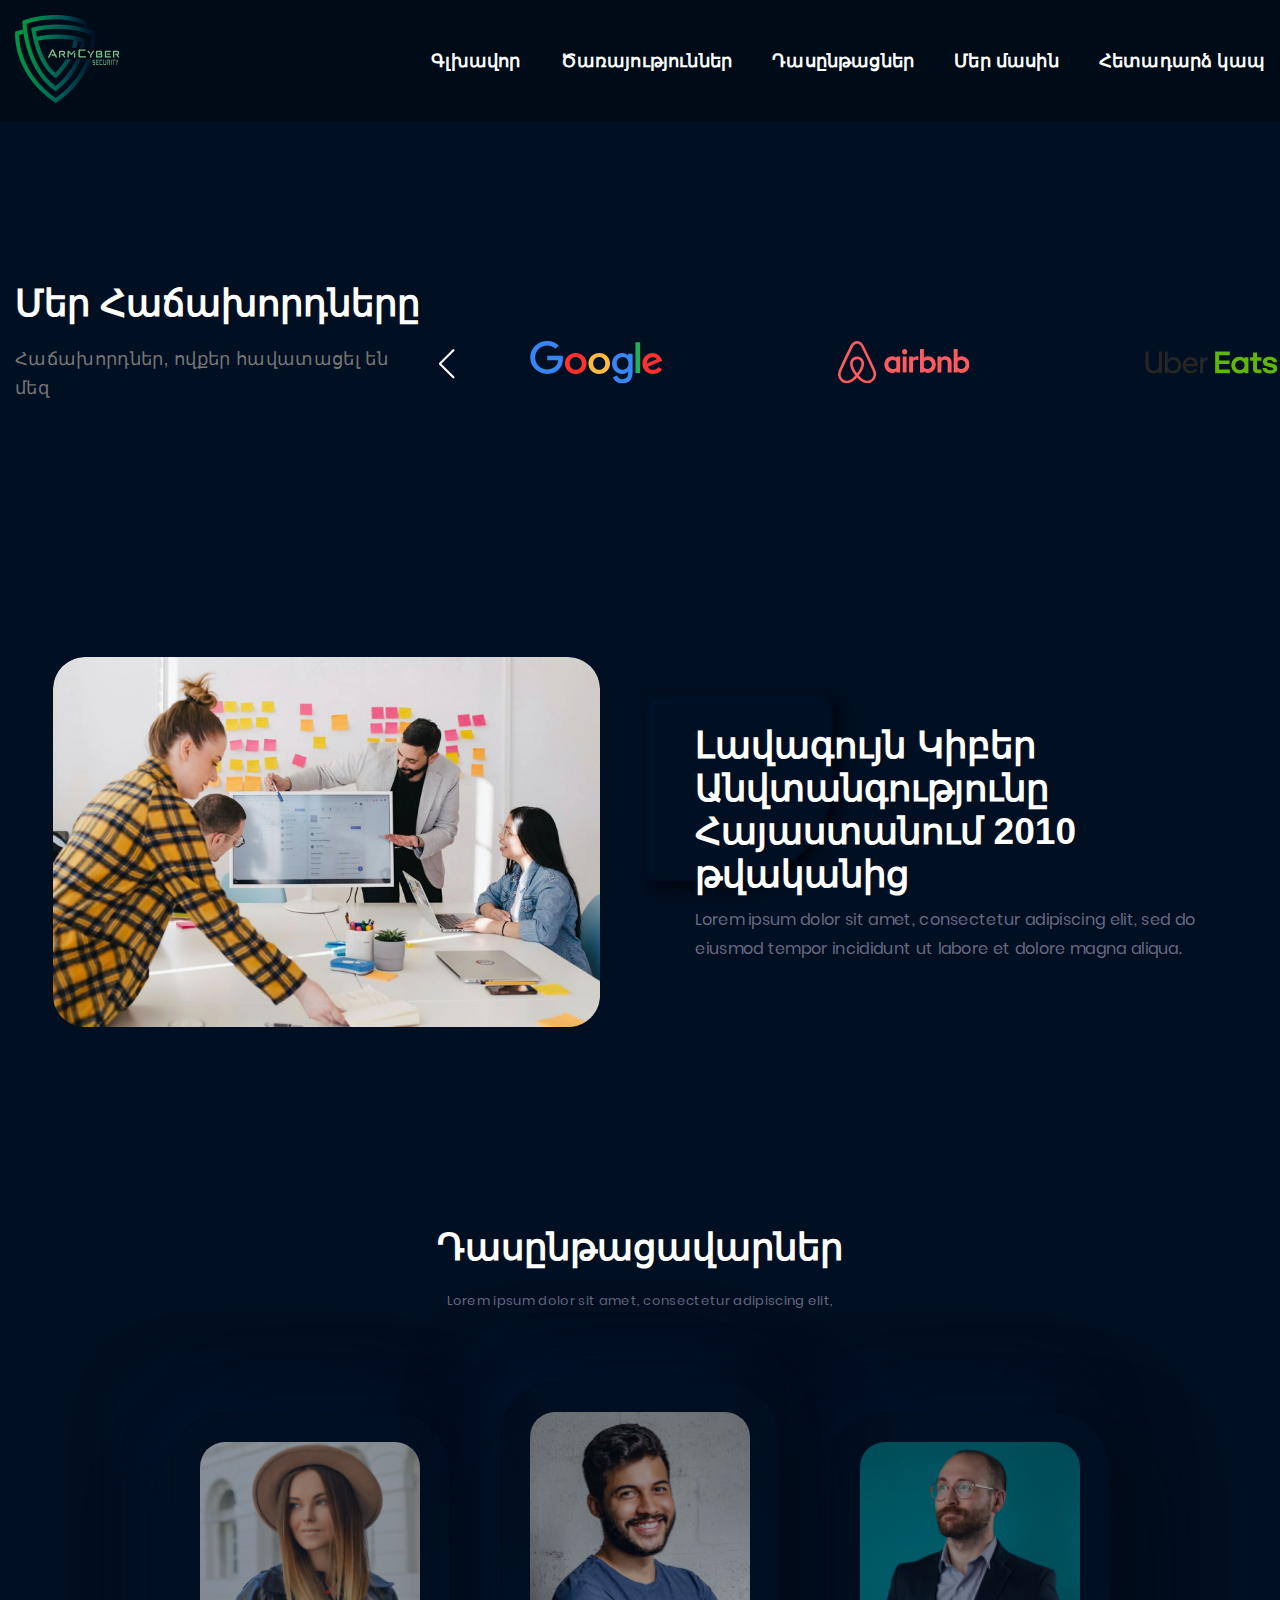
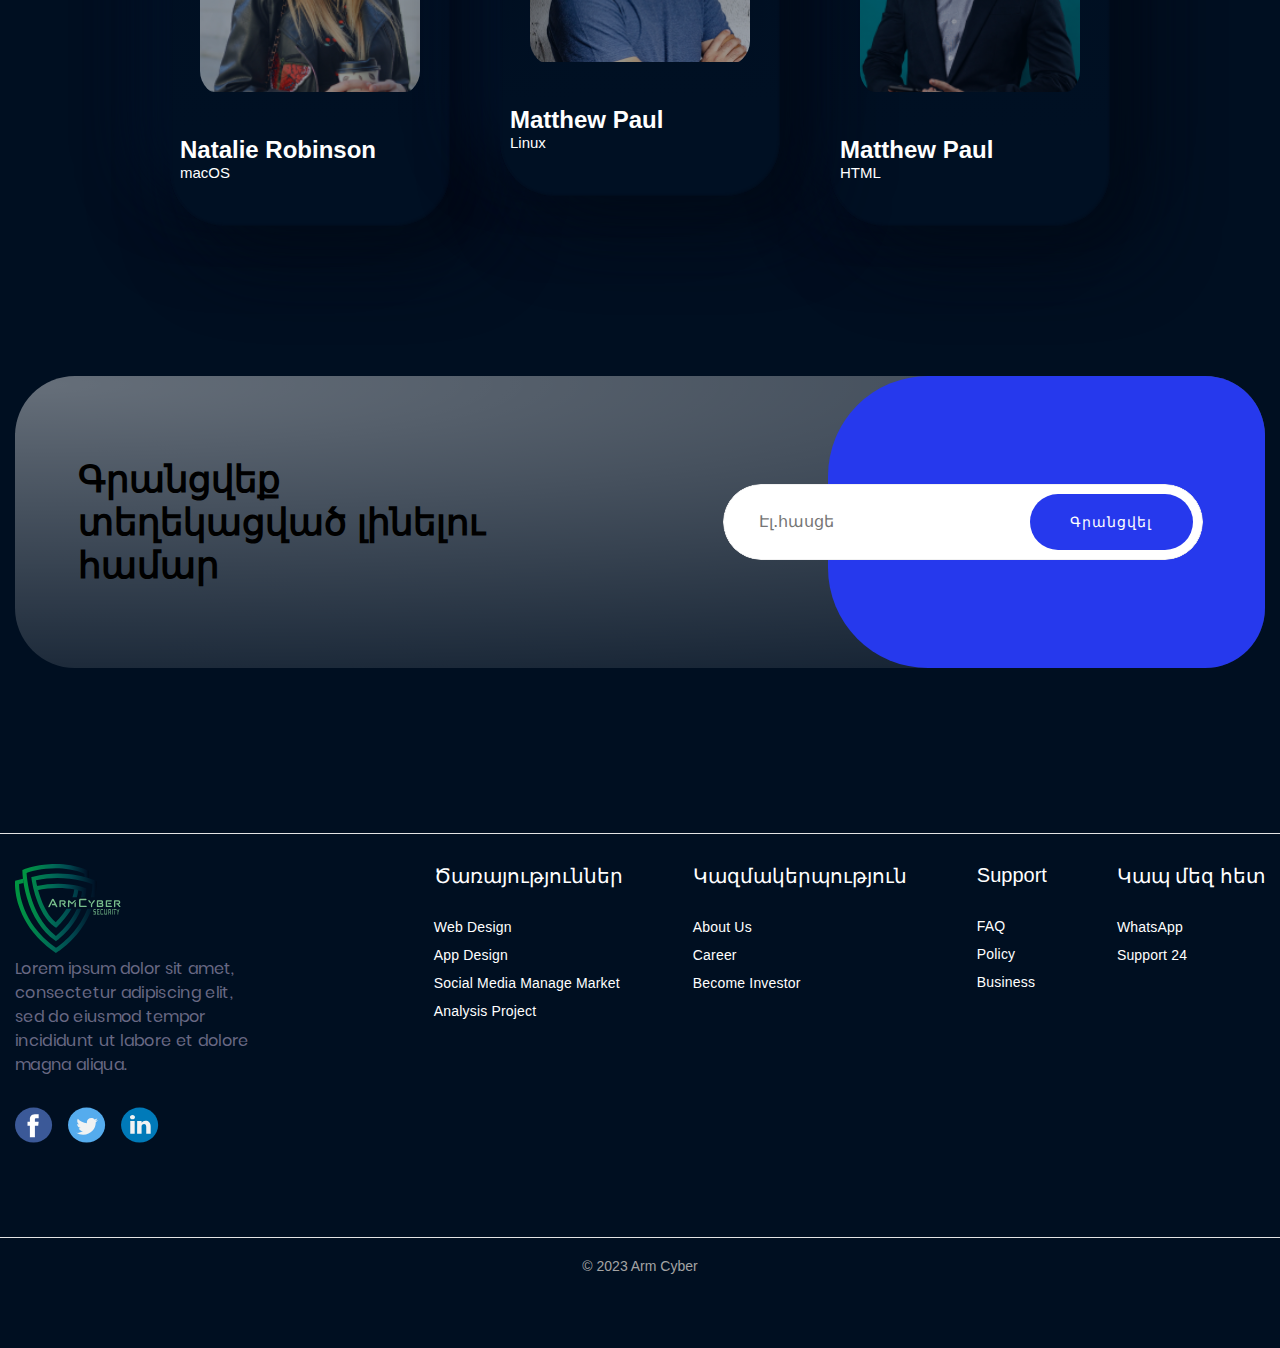
==== index.html @ 7b2e143b "init commit" ====
<!DOCTYPE html>
<html class="page" lang="hy">

<head>
   <meta charset="UTF-8">
   <meta name="viewport" content="width=device-width, initial-scale=1.0">
   <link rel="shortcut icon" href="favicon.ico" type="image/x-icon">
   <link rel="stylesheet" href="./css/libery/slider-swiper.css">
   <link rel="stylesheet" href="css/repeat-style.css">
   <link rel="stylesheet" href="css/main-page-style.css">
   <title>ArmCyber final</title>
</head>

<body class="page__body">
   <header class="header">
      <div class="header__container container">
         <a class="header__logo logo" href="/">
            <img class="logo__icon" src="img/svg/logo.svg" alt="logo" width="105" height="88">
         </a>
         <nav class="header__nav nav">
            <ul class="nav__list">
               <li class="nav__item">
                  <a class="nav__link link" href="/">
                     Գլխավոր
                  </a>
               </li>
               <li class="nav__item">
                  <a class="nav__link link" href="services.html">
                     Ծառայություններ
                  </a>
               </li>
               <li class="nav__item">
                  <a class="nav__link link" href="courses.html">
                     Դասընթացներ
                  </a>
               </li>
               <li class="nav__item">
                  <a class="nav__link link" href="#">
                     Մեր մասին
                  </a>
               </li>
               <li class="nav__item">
                  <a class="nav__link link" href="#call-back">
                     Հետադարձ կապ
                  </a>
               </li>
            </ul>
         </nav>
         <button class="header__burger burger">
            <span class="burger__line"></span>
            <span class="burger__line"></span>
            <span class="burger__line"></span>
         </button>
      </div>
   </header>

   <main class="main">
      <section class="hero">
         <div class="hero__container">

         </div>
      </section>

      <section class="clients">
         <div class="clients__container container">
            <div class="clients__content">
               <h2 class="clients__title title">
                  Մեր Հաճախորդները
               </h2>
               <p class="clients__text text">
                  Հաճախորդներ, ովքեր հավատացել են մեզ
               </p>
            </div>
            <div class="swiper clients__slider">
               <div class="swiper-wrapper">
                  <div class="swiper-slide">
                     <div class="clients__img-box">
                        <a class="clients__link" href="#">
                           <img class="clients__img" src="img/svg/google.svg" alt="logo google">
                        </a>
                     </div>
                  </div>
                  <div class="swiper-slide">
                     <div class="clients__img-box">
                        <a class="clients__link" href="#">
                           <img class="clients__img" src="img/svg/airbnb.svg" alt="logo airbnb">
                        </a>
                     </div>
                  </div>
                  <div class="swiper-slide">
                     <div class="clients__img-box">
                        <a class="clients__link" href="#">
                           <img class="clients__img" src="img/svg/uber-eats.svg" alt="logo uber eats">
                        </a>
                     </div>
                  </div>
                  <div class="swiper-slide">
                     <div class="clients__img-box">
                        <a class="clients__link" href="#">
                           <img class="clients__img" src="img/svg/amazon.svg" alt="logo amazon">
                        </a>
                     </div>
                  </div>
                  <div class="swiper-slide">
                     <div class="clients__img-box">
                        <a class="clients__link" href="#">
                           <img class="clients__img" src="img/svg/google.svg" alt="logo google">
                        </a>
                     </div>
                  </div>
                  <div class="swiper-slide">
                     <div class="clients__img-box">
                        <a class="clients__link" href="#">
                           <img class="clients__img" src="img/svg/airbnb.svg" alt="logo airbnb">
                        </a>
                     </div>
                  </div>
                  <div class="swiper-slide">
                     <div class="clients__img-box">
                        <a class="clients__link" href="#">
                           <img class="clients__img" src="img/svg/uber-eats.svg" alt="logo uber eats">
                        </a>
                     </div>
                  </div>
                  <div class="swiper-slide">
                     <div class="clients__img-box">
                        <a class="clients__link" href="#">
                           <img class="clients__img" src="img/svg/amazon.svg" alt="logo amazon">
                        </a>
                     </div>
                  </div>
               </div>
               <div class="swiper-button-next"></div>
               <div class="swiper-button-prev"></div>
            </div>
         </div>
      </section>

      <section class="about">
         <div class="about__container container">
            <div class="about__img-box">
               <picture class="about__picture">
                  <source srcset="img/about-img.webp" type="image/webp">
                  <img class="about__img img" src="img/about-img.jpg" alt="studins">
               </picture>
            </div>
            <div class="about__content">
               <h2 class="about__title title">
                  Լավագույն Կիբեր Անվտանգությունը Հայաստանում 2010 թվականից
               </h2>
               <p class="about__text text">
                  Lorem ipsum dolor sit amet, consectetur adipiscing elit, sed do eiusmod tempor incididunt ut labore et
                  dolore magna aliqua.
               </p>
            </div>
         </div>
      </section>

      <section class="trainers">
         <div class="trainers__container container">
            <div class="trainers__content">
               <h2 class="trainers__title title">
                  Դասընթացավարներ
               </h2>
               <p class="trainers__text text">
                  Lorem ipsum dolor sit amet, consectetur adipiscing elit,
               </p>
            </div>
            <ul class="trainers__list list-reset">
               <li class="trainers__item">
                  <figure class="trainers__item-container">
                     <div class="trainers__img-box"><img class="trainers__img img" src="img/wman.png" alt=""></div>
                     <figcaption class="trainers__item-content">
                        <span class="trainers__name">Natalie Robinson</span>
                        <span class="trainers__skill">macOS</span>
                        <p class="trainers__descr">Lorem ipsum dolor sit amet consectetur adipisicing elit. Reprehenderit Lorem ipsum dolor sit amet.</p>
                     </figcaption>
                  </figure>
               </li>
               <li class="trainers__item trainers__item_transform">
                  <figure class="trainers__item-container">
                     <div class="trainers__img-box"><img class="trainers__img img" src="img/smail-man.png" alt=""></div>
                     <figcaption class="trainers__item-content">
                        <span class="trainers__name">Matthew Paul</span>
                        <span class="trainers__skill">Linux</span>
                        <p class="trainers__descr">Lorem Ipsum is simply dummy text of the printing and typesetting industry. </p>
                     </figcaption>
                  </figure>
               </li>
               <li class="trainers__item">
                  <figure class="trainers__item-container">
                     <div class="trainers__img-box"><img class="trainers__img img" src="img/man.png" alt=""></div>
                     <figcaption class="trainers__item-content">
                        <span class="trainers__name">Matthew Paul</span>
                        <span class="trainers__skill">HTML</span>
                        <p class="trainers__descr">Lorem Ipsum is simply dummy text of the printing and typesetting industry. </p>
                     </figcaption>
                  </figure>
               </li>
            </ul>
         </div>
      </section>

      <section class="sign-up" id="sign-up">
         <div class="sign-up__container container">
            <div class="sign-up__body">
               <h2 class="sign-up__title title">
                  Գրանցվեք տեղեկացված
                  լինելու համար
               </h2>
               <form class="sign-up__input-box"  name="form-sign-up" method="post" enctype="multipart/form-data">
                  <input class="sign-up__input" type="email" placeholder="Էլ․հասցե">
                  <button class="sign-up__btn btn">
                     Գրանցվել
                  </button>
               </form>
            </div>
         </div>
      </section>
   </main>

   <footer class="footer footer_position">
      <div class="footer__container container">
         <div class="footer__content">
            <a class="footer__logo logo" href="/">
               <img class="logo__icon" src="img/svg/logo.svg" alt="logo">
            </a>
            <p class="footer__text text">
               Lorem ipsum dolor sit amet, consectetur adipiscing elit, sed do eiusmod tempor incididunt ut labore et
               dolore magna aliqua.
            </p>
            <div class="footer__socials socials">
               <a class="socials__link" href="https://www.facebook.com/ArmCyberSec">
                  <svg class="socials__icon">
                     <use xlink:href="img/svg/sprite.svg#facebook" />
                  </svg>
               </a>
               <a class="socials__link" href="#">
                  <svg class="socials__icon">
                     <use xlink:href="img/svg/sprite.svg#twitter" />
                  </svg>
               </a>
               <a class="socials__link" href="#">
                  <svg class="socials__icon">
                     <use xlink:href="img/svg/sprite.svg#linkedin" />
                  </svg>
               </a>
            </div>
         </div>
         <div class="footer__column-list">
            <div class="footer__column">
               <h2 class="footer__title title">
                  Ծառայություններ
               </h2>
               <ul class="footer__list list-reset">
                  <li class="footer__item">
                     <a class="footer__link link" href="#">
                        Web Design
                     </a>
                  </li>
                  <li class="footer__item">
                     <a class="footer__link link" href="#">
                        App Design
                     </a>
                  </li>
                  <li class="footer__item">
                     <a class="footer__link link" href="#">
                        Social Media Manage Market
                     </a>
                  </li>
                  <li class="footer__item">
                     <a class="footer__link link" href="#">
                        Analysis Project
                     </a>
                  </li>
               </ul>
            </div>
            <div class="footer__column">
               <h2 class="footer__title title">
                  Կազմակերպություն
               </h2>
               <ul class="footer__list list-reset">
                  <li class="footer__item">
                     <a class="footer__link link" href="#">
                        About Us
                     </a>
                  </li>
                  <li class="footer__item">
                     <a class="footer__link link" href="#">
                        Career
                     </a>
                  </li>
                  <li class="footer__item">
                     <a class="footer__link link" href="#">
                        Become Investor
                     </a>
                  </li>
               </ul>
            </div>
            <div class="footer__column">
               <h2 class="footer__title title">
                  Support
               </h2>
               <ul class="footer__list list-reset">
                  <li class="footer__item">
                     <a class="footer__link link" href="#">
                        FAQ
                     </a>
                  </li>
                  <li class="footer__item">
                     <a class="footer__link link" href="#">
                        Policy
                     </a>
                  </li>
                  <li class="footer__item">
                     <a class="footer__link link" href="#">
                        Business
                     </a>
                  </li>
               </ul>
            </div>
            <div class="footer__column" id="call-back">
               <h2 class="footer__title title">
                  Կապ մեզ հետ
               </h2>
               <ul class="footer__list list-reset">
                  <li class="footer__item">
                     <a class="footer__link link" href="#">
                        WhatsApp
                     </a>
                  </li>
                  <li class="footer__item">
                     <a class="footer__link link" href="#">
                        Support 24
                     </a>
                  </li>
               </ul>
            </div>
         </div>
      </div>
      <div class="footer__bottom-box">
         <span class="footer__subtitle">
            © 2023 Arm Cyber
         </span>
      </div>
   </footer>

   <script src="js/inert.js"></script>
   <script src="js/slider.js"></script>
   <script src="js/main.js">
   </script>
</body>

</html>
---- css/repeat-style.css ----
:root {
  --link-color: #fff;
  --title-color: #fff;
  --text-color: #fff;
}

@font-face {
  font-family: Poppins;
  src: url(../fonts/Poppins-Regular.woff),
    url(../fonts/Poppins-Regular.woff2);
  font-display: swap;
  font-weight: 400;
  font-style: normal;
}

@font-face {
  font-family: Poppins;
  src: url(../fonts/Poppins-Bold.woff),
    url(../fonts/Poppins-Bold.woff2);
  font-display: swap;
  font-weight: 700;
  font-style: normal;
}

*,
*:before,
*:after {
  box-sizing: inherit
}

html {
  box-sizing: border-box;
  scroll-behavior: smooth;
}

.page,
.page__body {
  width: 100%;
  height: 100%;
}

.page__body {
  margin: 0;
  font-family: Arial, Helvetica, sans-serif;
  background-color: #000F21;
}

.list-reset {
  padding: 0;
  margin: 0;
  list-style: none;
}


.container {
  max-width: 1342px;
  padding: 0 15px;
  margin: 0 auto;
}

.visually-hidden {
  clip: rect(0 0 0 0);
  clip-path: inset(50%);
  height: 1px;
  overflow: hidden;
  position: absolute;
  white-space: nowrap;
  width: 1px;
}

.link {
  color: var(--link-color);
  font-size: 18px;
  font-weight: 700;
  letter-spacing: 0.18px;
  text-decoration: none;
}

.title {
  margin: 0;
  color: var(--title-color);
  font-size: calc(25px + (40 - 25) * ((100vw - 320px) / (1512 - 320)));
  ;
  font-weight: 700;
}

@media(min-width:1512px) {
  .title {
    font-size: 40px;
  }
}

.text {
  margin: 0;
  color: var(--text-color);
  font-size: 32px;
  font-weight: 700;
  letter-spacing: 0.32px;
}

.socials {
  margin-bottom: 30px;
  display: flex;
  gap: 15px;
}

.socials__icon {
  width: 38px;
  height: 36px;
}

.img {
  width: 100%;
  height: auto;
  object-fit: cover;
}

.btn {
  border: none;
  background: transparent;
  cursor: pointer;
  transition: transform 0.4s ease-in 0s;
}

.btn:active {
  transform: scale(0.8);
}


.dis-scroll {
  position: fixed;
  left: 0;
  top: 0;
  overflow: hidden;
  width: 100%;
  height: 100vh;
  overscroll-behavior: none;
}

.burger {
  --width: 30px;
  --height: 30px;
  --height-line: 4px;
  --center: calc((var(--height) / 2) - (var(--height-line) / 2));
  --center-: calc((var(--height) / -2) - (var(--height-line) / -2));
  position: relative;
  z-index: 11;
  display: inline-flex;
  flex-direction: column;
  justify-content: space-between;
  border: none;
  background: transparent;
  width: var(--width);
  height: var(--height);
  padding: 0;
  cursor: pointer;
}

.burger__line {
  height: var(--height-line);
  width: 100%;
  background-color: #e9eaed;
  transition: transform 0.3s ease 0s;
}

.burger_active .burger__line:nth-child(1) {
  transform: translateY(var(--center)) rotate(45deg);
}

.burger_active .burger__line:nth-child(2) {
  transform: scaleX(0);
}

.burger_active .burger__line:nth-child(3) {
  transform: translateY(var(--center-)) rotate(-45deg);
}

@media(min-width:1200px) {
  .burger {
    display: none;
  }
}

.header {
  min-height: 50px;
  padding: 15px 0;
  background-color: #000B18;
  position: relative;
}

.header.header_active::before {
  content: "";
  position: absolute;
  left: 0;
  top: 0;
  bottom: 0;
  right: 0;
  width: 100%;
  height: 100%;
  background-color: #000B18;
  z-index: 11;
}

.header__container {
  display: flex;
  justify-content: space-between;
  align-items: center;
}

.header__logo {
  position: relative;
  z-index: 11;
}

.nav {
  position: fixed;
  left: 0;
  right: 0;
  top: -100%;
  bottom: 100%;
  z-index: 10;
  background-color: #000F21;
  overflow: auto;
  transition: top 0.3s ease 0s, bottom 0.3s ease 0s;
}

.nav_active {
  top: 0;
  bottom: 0;
}

.nav__list {
  padding: 0;
  margin: 0;
  display: flex;
  justify-content: space-between;
  flex-direction: column;
  align-items: center;
  gap: 40px;
  list-style: none;
}

@media(min-width:1200px) {
  .nav {
    position: static;
    background-color: transparent;
    overflow: visible;
  }

  .nav__list {
    flex-direction: row;
  }
}

.main {
  min-height: 100%;
}

.footer {
  padding-bottom: 70px;
}

.footer_position {
  margin-top: 50px;
}

@media(min-width:768px) {
  .footer_position {
    margin-top: 165px;
  }
}

.footer__container {
  display: grid;
  grid-template-rows: 1fr;
  justify-items: center;
  justify-content: center;
  gap: 20px;
  padding: 30px 15px;
  border-top: 1px solid #E4E4E4;
  border-bottom: 1px solid #E4E4E4;
}

.footer__column-list {
  display: grid;
  grid-template-columns: 1fr;
  grid-row: -1;
  gap: 70px;
}

@media(min-width:480px) {
  .footer__column-list {
    grid-template-columns: 1fr 1fr;
  }
}

@media(min-width:768px) {
  .footer__container {
    grid-template-columns: auto minmax(30px, 15%) 1fr;
    grid-template-rows: 1fr;
  }

  .footer__column-list {
    grid-template-columns: repeat(2, 1fr);
    grid-column: 3/-1;
    grid-row: 1;
  }
}

@media(min-width:1200px) {
  .footer__column-list {
    grid-template-columns: repeat(4, 1fr);
  }
}

.footer__content {
  margin-bottom: 30px;
}

.footer__logo {
  width: 77px;
  margin-bottom: 10px;
}

.footer__text {
  max-width: 285px;
  margin-bottom: 30px;
  color: #696984;
  font-family: Poppins;
  font-size: 16px;
  font-weight: 400;
  line-height: 150%;
}

.footer__title {
  white-space: nowrap;
  margin-bottom: 25px;
  font-size: 20px;
  font-weight: 400;
}

.footer__link {
  font-size: 14px;
  font-weight: 400;
  line-height: 200%;
}

.footer__bottom-box {
  width: 100%;
  padding-top: 17px;
  text-align: center;
}

.footer__subtitle {
  color: #A4A4A4;
  font-size: 14px;
  font-weight: 400;
  line-height: 160%;
}
---- css/main-page-style.css ----
/* clients section =======================================*/
.clients {
    padding-top: 50px;
}

@media(min-width:768px) {
    .clients {
        padding-top: 160px;
    }
}

.swiper-wrapper {
    align-items: center;
}

.clients__container {
    display: flex;
    align-items: center;
    flex-direction: column;
    gap: 10px;
}

@media(min-width:1200px) {
    .clients__container {
        flex-direction: row;
    }
}

.clients__content {
    min-height: 165px;
}

.clients__title {
    width: 11em;
    margin-bottom: 20px;
}

.clients__text {
    color: #757575;
    font-size: 18px;
    font-weight: 400;
    line-height: 160%;
}

.clients__slider {
    width: 100%;
    padding: 0 10px;
}

.clients__img-box {
    display: flex;
    justify-content: center;
}

.clients__img {
    width: calc(60px + (150 - 60) * ((100vw - 320px) / (1512 - 320)));
    ;
}

@media(min-width:1512px) {
    .clients__img {
        width: 150px;
    }
}

.swiper-button-next::after,
.swiper-button-prev::after {
    font-size: 30px;
    color: #fff;
}

.swiper-button-prev,
.swiper-rtl .swiper-button-next {
    left: var(--swiper-navigation-sides-offset, 0px);
    right: auto;
}

.swiper-button-next,
.swiper-rtl .swiper-button-prev {
    right: var(--swiper-navigation-sides-offset, 0px);
    left: auto;
}

/* /clients section =======================================*/

/* about section =======================================*/
.about {
    padding-top: 50px;
}

@media(min-width:768px) {
    .about {
        padding-top: 210px;
    }
}

.about__container {
    display: flex;
    flex-direction: column;
    justify-content: space-around;
    gap: 20px;
}

.about__content {
    position: relative;
}

.about__content::before {
    content: "";
    width: 178px;
    height: 178px;
    position: absolute;
    top: -20px;
    left: -20px;
    z-index: -1;
    border-radius: 0px 0px 100px 0px;
    background: #000F21;
    box-shadow: 5px 5px 13px 0px rgba(0, 6, 13, 0.90), -5px -5px 10px 0px rgba(0, 24, 53, 0.90), 5px -5px 10px 0px rgba(0, 6, 13, 0.20), -5px 5px 10px 0px rgba(0, 6, 13, 0.20), -1px -1px 2px 0px rgba(0, 6, 13, 0.50) inset, 1px 1px 2px 0px rgba(0, 24, 53, 0.30) inset;
}

@media(min-width:1200px) {
    .about__content::before {
        left: -40px;
    }
}

.about__img-box {
    border-radius: 32px;
    overflow: hidden;

}

.about__img {
    max-height: 370px;
}


.about__title {
    margin-bottom: 10px;
    position: relative;
}

@media(min-width:768px) {
    .about__title {
        max-width: 468px;
    }

    .about__container {
        flex-direction: row;
        align-items: center;
    }

    .about__img {
        max-width: 550px;
    }
}

.about__text {
    max-width: 532px;
    color: #696984;
    font-family: Poppins;
    font-size: 16px;
    font-weight: 400;
    line-height: 180%;
}

/* /about section =======================================*/

/* trainers section =======================================*/
.trainers {
    padding-top: 50px;
}

@media(min-width:768px) {
    .trainers {
        padding-top: 195px;
    }
}

.trainers__content {
    display: flex;
    flex-direction: column;
    align-items: center;
    margin-bottom: 40px;
}

@media(min-width:768px) {
    .trainers__content {
        margin-bottom: 100px;
    }
}

.trainers__title {
    max-width: 468px;
    margin-bottom: 20px;
}

@media(min-width:1512px) {
    .trainers__title {
        font-size: 40px;
    }
}

.trainers__text {

    color: #696984;
    font-family: Poppins;
    font-size: 13px;
    font-weight: 400;
    line-height: 180%;
    text-align: center;
}

.trainers__list {
    display: grid;
    grid-template-columns: 1fr;
    justify-items: center;
    justify-content: center;
    align-items: start;
    gap: 50px;

}

.trainers__item {
    flex-basis: 30%;
    max-width: 280px;
    border-radius: 55px;
    background: linear-gradient(180deg, rgba(1, 16, 35, 0.00) 0%, #001023 77.72%);
    box-shadow: 30px 30px 75px 0px rgba(0, 11, 23, 0.90), -30px -30px 60px 0px rgba(0, 20, 43, 0.90), 30px -30px 60px 0px rgba(0, 11, 23, 0.20), -30px 30px 60px 0px rgba(0, 11, 23, 0.20), -1px -1px 2px 0px rgba(0, 11, 23, 0.50) inset, 1px 1px 2px 0px rgba(0, 20, 43, 0.30) inset;
}

@media(min-width:576px) {
    .trainers__list {
        grid-template-columns: 1fr 1fr;
    }
}

.trainers__item-container {
    display: flex;
    flex-direction: column;
    border-radius: 55px;
    margin: 0;
    overflow: hidden;
}

@media (pointer: fine) and (hover: hover) {
    .trainers__item:hover .trainers__item-content {
        transform: translateY(var(--height-trainers-descr));
    }
}


.trainers__descr {
    position: absolute;
    top: 100%;
    margin: 0;
    overflow: auto;
    max-width: 255px;
    max-height: 200px;
    color: #696984;
    font-family: Poppins;
    font-size: 14px;
    font-weight: 400;
    line-height: 180%;
}

@media(min-width:768px) {
    .trainers__list {
        grid-template-columns: repeat(3, 1fr);
    }
}

.trainers__img-box {
    margin: 20px;
    opacity: 0.6;
    border-radius: 25px;
    overflow: hidden;
}

.trainers__img {
    max-width: 250px;
    min-height: 250px;
}

@media(min-width:992px) {
    .trainers__img-box {
        margin: 30px;
    }

    .trainers__item_transform {
        transform: translateY(-30px);
    }

    .trainers__list {
        grid-template-columns: repeat(3, 280px);
    }
}

.trainers__item-content {
    position: relative;
    display: flex;
    flex-direction: column;
    padding: 10px;
    padding-bottom: 30px;
    transition: all 0.3s ease 0s;
}

.trainers__name {
    color: #FFF;
    font-size: 24px;
    font-weight: 700;
}

.trainers__skill {
    color: #FFF;
    font-size: 15px;
    font-weight: 400;
    margin-bottom: 15px;
}

/* /trainers section =======================================*/

/* sign-up section =======================================*/

.sign-up {
    padding-top: 50px;
}

@media(min-width:768px) {
    .sign-up {
        padding-top: 150px;
    }
}

.sign-up__container {}

.sign-up__body {
    position: relative;
    padding: 15px 15px 10px;
    display: flex;
    align-items: center;
    gap: 40px;
    justify-content: space-between;
    flex-direction: column;
    border-radius: 40px;
    overflow: hidden;
    background: radial-gradient(231% 135.8% at 0.9% 2.98%, rgba(255, 255, 255, 0.40) 0%, rgba(255, 255, 255, 0.00) 100%);
}

@media(min-width:768px) {
    .sign-up__body {
        flex-direction: row;
        justify-content: space-around;
        padding: 25px;
    }
}

.sign-up__body::after {
    content: "";
    width: 100%;
    height: 80px;
    background-color: #2639ED;
    position: absolute;
    right: 0;
    left: 0;
    bottom: 0;
    border-radius: 40px;
}

/* @media(min-width:576px) {
    .sign-up__body::after {
        height: 60px;
    }
} */

@media(min-width:768px) {
    .sign-up__body {
        gap: 30px;
    }

    .sign-up__body::after {
        width: 35%;
        height: 100%;
        top: 0;
        bottom: 0;
        left: auto;
        border-radius: 100px 0 0 100px;
    }
}

@media(min-width:992px) {
    .sign-up__body {
        border-radius: 60px;
        min-height: 292px;
        gap: 100px;
    }
}

.sign-up__title {
    max-width: 470px;
    color: #000;
}

.sign-up__input-box {
    position: relative;
    z-index: 1;
    width: 100%;
    max-width: 480px;
    padding: 5px;
    overflow: hidden;
    border-radius: 60px;
    display: flex;
    align-items: center;
    justify-content: end;
}

.sign-up__input {
    padding: 10px 0 10px 15px;
    font-size: 16px;
    position: absolute;
    top: 0;
    bottom: 0;
    right: 0;
    left: 0;
    outline: none;
    border-radius: 60px;
    border: 1px solid #F1F1F1;
    background: #FFF;
    box-shadow: 10px 20px 50px 0px rgba(0, 0, 0, 0.15);
}

@media(min-width: 992px) {
    .sign-up__input {
        padding: 21px 0 21px 35px;
    }

    .sign-up__input-box {
        padding: 10px;
    }
}

.sign-up__btn {
    position: relative;
    z-index: 1;
    padding: calc(7px + (20 - 7) * ((100vw - 320px) / (992 - 320)));
    color: #FFF;
    font-size: 14px;
    font-weight: 400;
    letter-spacing: 1.04px;
    border-radius: 60px;
    background: #2639ED;
}

@media(min-width:992px) {
    .sign-up__btn {
        padding: 20px 40px;
    }
}

/* /sign-up section =======================================*/
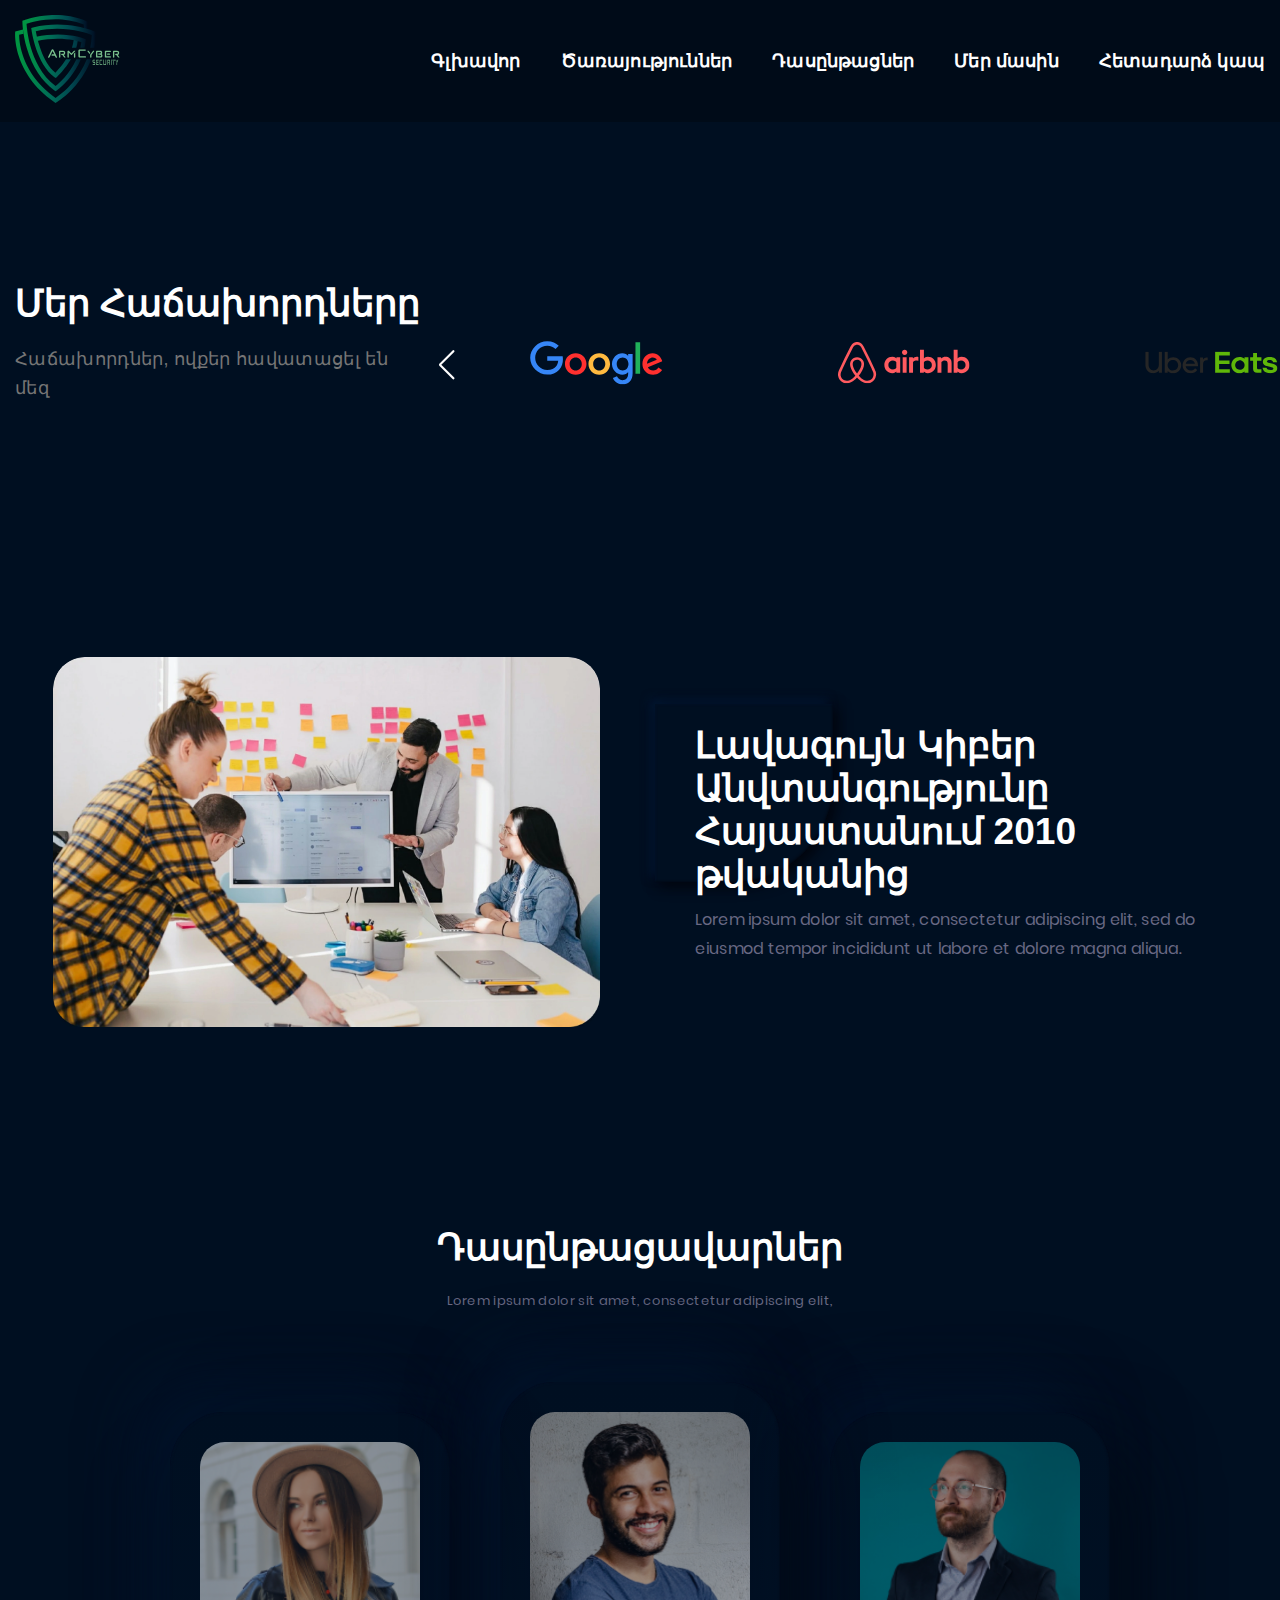
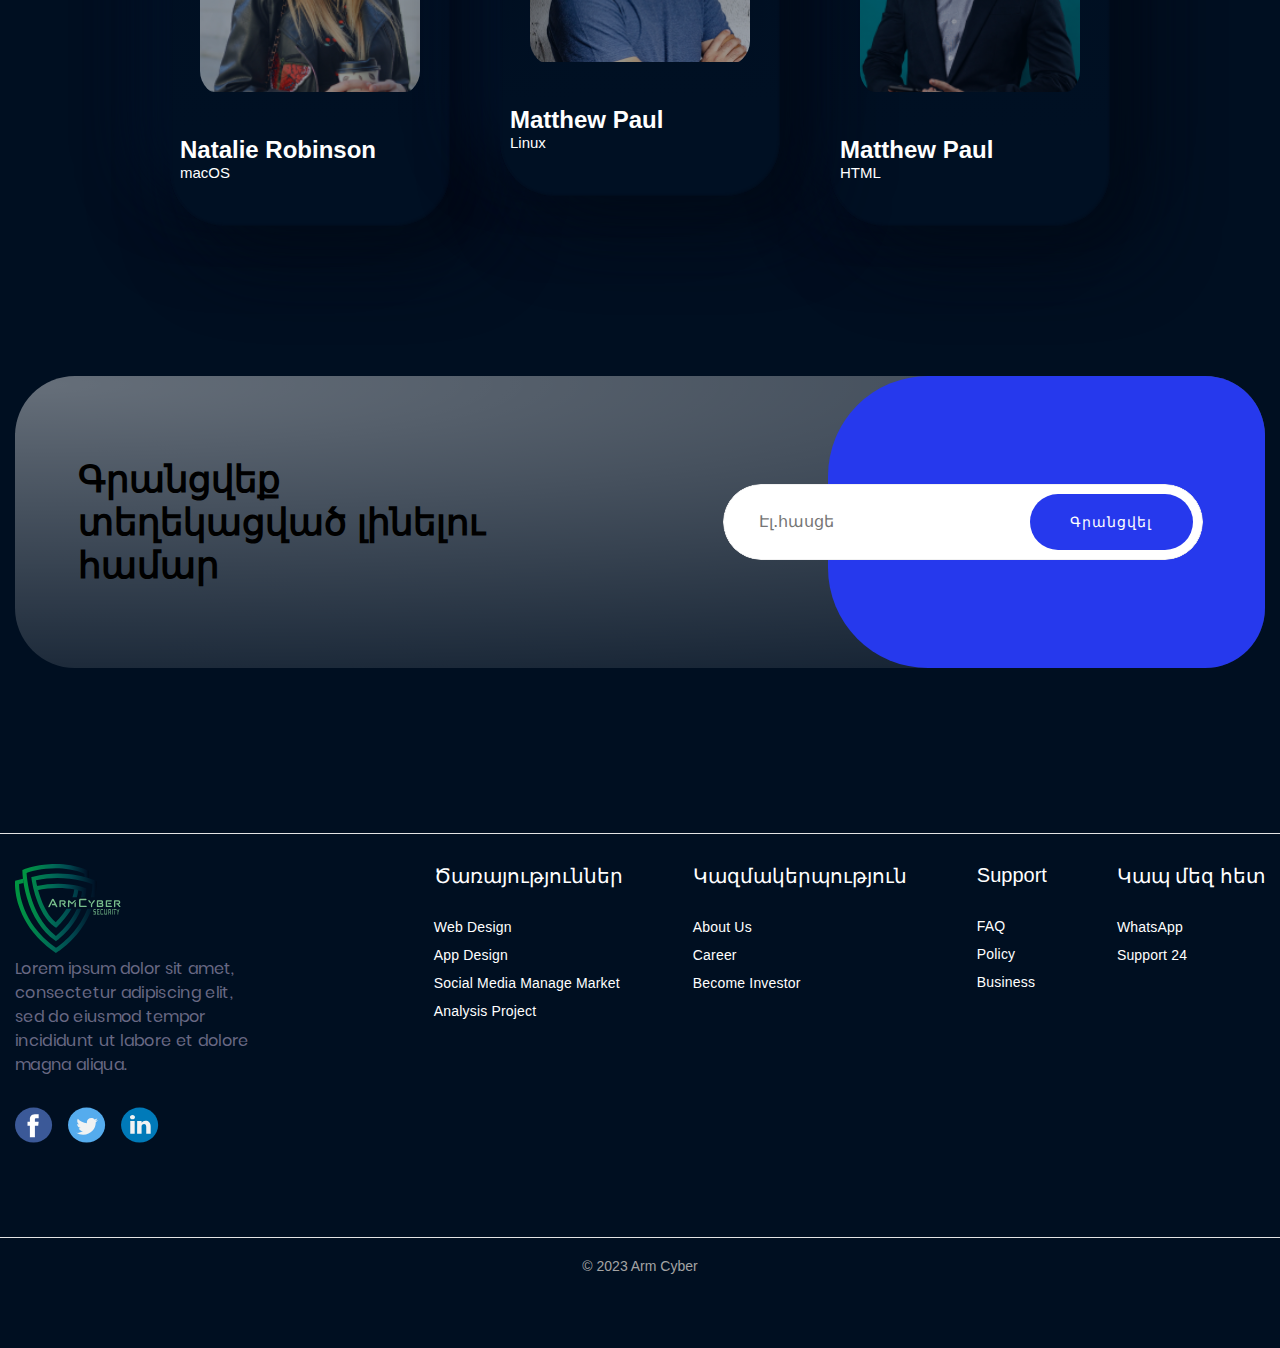
==== commit 8a323be5: "upate commit" ====
--- a/index.html
+++ b/index.html
@@ -46,7 +46,7 @@
                </li>
             </ul>
          </nav>
-         <button class="header__burger burger">
+         <button class="header__burger burger" aria-label="open menu">
             <span class="burger__line"></span>
             <span class="burger__line"></span>
             <span class="burger__line"></span>
@@ -76,56 +76,58 @@
                   <div class="swiper-slide">
                      <div class="clients__img-box">
                         <a class="clients__link" href="#">
-                           <img class="clients__img" src="img/svg/google.svg" alt="logo google">
-                        </a>
-                     </div>
-                  </div>
-                  <div class="swiper-slide">
-                     <div class="clients__img-box">
-                        <a class="clients__link" href="#">
-                           <img class="clients__img" src="img/svg/airbnb.svg" alt="logo airbnb">
-                        </a>
-                     </div>
-                  </div>
-                  <div class="swiper-slide">
-                     <div class="clients__img-box">
-                        <a class="clients__link" href="#">
-                           <img class="clients__img" src="img/svg/uber-eats.svg" alt="logo uber eats">
-                        </a>
-                     </div>
-                  </div>
-                  <div class="swiper-slide">
-                     <div class="clients__img-box">
-                        <a class="clients__link" href="#">
-                           <img class="clients__img" src="img/svg/amazon.svg" alt="logo amazon">
-                        </a>
-                     </div>
-                  </div>
-                  <div class="swiper-slide">
-                     <div class="clients__img-box">
-                        <a class="clients__link" href="#">
-                           <img class="clients__img" src="img/svg/google.svg" alt="logo google">
-                        </a>
-                     </div>
-                  </div>
-                  <div class="swiper-slide">
-                     <div class="clients__img-box">
-                        <a class="clients__link" href="#">
-                           <img class="clients__img" src="img/svg/airbnb.svg" alt="logo airbnb">
-                        </a>
-                     </div>
-                  </div>
-                  <div class="swiper-slide">
-                     <div class="clients__img-box">
-                        <a class="clients__link" href="#">
-                           <img class="clients__img" src="img/svg/uber-eats.svg" alt="logo uber eats">
-                        </a>
-                     </div>
-                  </div>
-                  <div class="swiper-slide">
-                     <div class="clients__img-box">
-                        <a class="clients__link" href="#">
-                           <img class="clients__img" src="img/svg/amazon.svg" alt="logo amazon">
+                           <img class="clients__img" src="img/svg/google.svg" alt="logo google" width="150" height="50">
+                        </a>
+                     </div>
+                  </div>
+                  <div class="swiper-slide">
+                     <div class="clients__img-box">
+                        <a class="clients__link" href="#">
+                           <img class="clients__img" src="img/svg/airbnb.svg" alt="logo airbnb" width="166" height="52">
+                        </a>
+                     </div>
+                  </div>
+                  <div class="swiper-slide">
+                     <div class="clients__img-box">
+                        <a class="clients__link" href="#">
+                           <img class="clients__img" src="img/svg/uber-eats.svg" alt="logo uber eats" width="166"
+                              height="27">
+                        </a>
+                     </div>
+                  </div>
+                  <div class="swiper-slide">
+                     <div class="clients__img-box">
+                        <a class="clients__link" href="#">
+                           <img class="clients__img" src="img/svg/amazon.svg" alt="logo amazon" width="141" height="42">
+                        </a>
+                     </div>
+                  </div>
+                  <div class="swiper-slide">
+                     <div class="clients__img-box">
+                        <a class="clients__link" href="#">
+                           <img class="clients__img" src="img/svg/google.svg" alt="logo google" width="150" height="50">
+                        </a>
+                     </div>
+                  </div>
+                  <div class="swiper-slide">
+                     <div class="clients__img-box">
+                        <a class="clients__link" href="#">
+                           <img class="clients__img" src="img/svg/airbnb.svg" alt="logo airbnb" width="166" height="52">
+                        </a>
+                     </div>
+                  </div>
+                  <div class="swiper-slide">
+                     <div class="clients__img-box">
+                        <a class="clients__link" href="#">
+                           <img class="clients__img" src="img/svg/uber-eats.svg" alt="logo uber eats" width="166"
+                              height="27">
+                        </a>
+                     </div>
+                  </div>
+                  <div class="swiper-slide">
+                     <div class="clients__img-box">
+                        <a class="clients__link" href="#">
+                           <img class="clients__img" src="img/svg/amazon.svg" alt="logo amazon" width="141" height="42">
                         </a>
                      </div>
                   </div>
@@ -169,31 +171,34 @@
             <ul class="trainers__list list-reset">
                <li class="trainers__item">
                   <figure class="trainers__item-container">
-                     <div class="trainers__img-box"><img class="trainers__img img" src="img/wman.png" alt=""></div>
+                     <div class="trainers__img-box"><img class="trainers__img img" src="img/wman.png" alt="" width="211" height="218"></div>
                      <figcaption class="trainers__item-content">
                         <span class="trainers__name">Natalie Robinson</span>
                         <span class="trainers__skill">macOS</span>
-                        <p class="trainers__descr">Lorem ipsum dolor sit amet consectetur adipisicing elit. Reprehenderit Lorem ipsum dolor sit amet.</p>
+                        <p class="trainers__descr">Lorem ipsum dolor sit amet consectetur adipisicing elit.
+                           Reprehenderit Lorem ipsum dolor sit amet.</p>
                      </figcaption>
                   </figure>
                </li>
                <li class="trainers__item trainers__item_transform">
                   <figure class="trainers__item-container">
-                     <div class="trainers__img-box"><img class="trainers__img img" src="img/smail-man.png" alt=""></div>
+                     <div class="trainers__img-box"><img class="trainers__img img" src="img/smail-man.png" alt="" width="243" height="252"></div>
                      <figcaption class="trainers__item-content">
                         <span class="trainers__name">Matthew Paul</span>
                         <span class="trainers__skill">Linux</span>
-                        <p class="trainers__descr">Lorem Ipsum is simply dummy text of the printing and typesetting industry. </p>
+                        <p class="trainers__descr">Lorem Ipsum is simply dummy text of the printing and typesetting
+                           industry. </p>
                      </figcaption>
                   </figure>
                </li>
                <li class="trainers__item">
                   <figure class="trainers__item-container">
-                     <div class="trainers__img-box"><img class="trainers__img img" src="img/man.png" alt=""></div>
+                     <div class="trainers__img-box"><img class="trainers__img img" src="img/man.png" alt="" width="211" height="218"></div>
                      <figcaption class="trainers__item-content">
                         <span class="trainers__name">Matthew Paul</span>
                         <span class="trainers__skill">HTML</span>
-                        <p class="trainers__descr">Lorem Ipsum is simply dummy text of the printing and typesetting industry. </p>
+                        <p class="trainers__descr">Lorem Ipsum is simply dummy text of the printing and typesetting
+                           industry. </p>
                      </figcaption>
                   </figure>
                </li>
@@ -208,7 +213,7 @@
                   Գրանցվեք տեղեկացված
                   լինելու համար
                </h2>
-               <form class="sign-up__input-box"  name="form-sign-up" method="post" enctype="multipart/form-data">
+               <form class="sign-up__input-box" name="form-sign-up" method="post" enctype="multipart/form-data">
                   <input class="sign-up__input" type="email" placeholder="Էլ․հասցե">
                   <button class="sign-up__btn btn">
                      Գրանցվել
@@ -230,17 +235,17 @@
                dolore magna aliqua.
             </p>
             <div class="footer__socials socials">
-               <a class="socials__link" href="https://www.facebook.com/ArmCyberSec">
+               <a class="socials__link" href="https://www.facebook.com/ArmCyberSec" aria-label="facebook">
                   <svg class="socials__icon">
                      <use xlink:href="img/svg/sprite.svg#facebook" />
                   </svg>
                </a>
-               <a class="socials__link" href="#">
+               <a class="socials__link" href="#" aria-label="twitter">
                   <svg class="socials__icon">
                      <use xlink:href="img/svg/sprite.svg#twitter" />
                   </svg>
                </a>
-               <a class="socials__link" href="#">
+               <a class="socials__link" href="#" aria-label="linkedin">
                   <svg class="socials__icon">
                      <use xlink:href="img/svg/sprite.svg#linkedin" />
                   </svg>
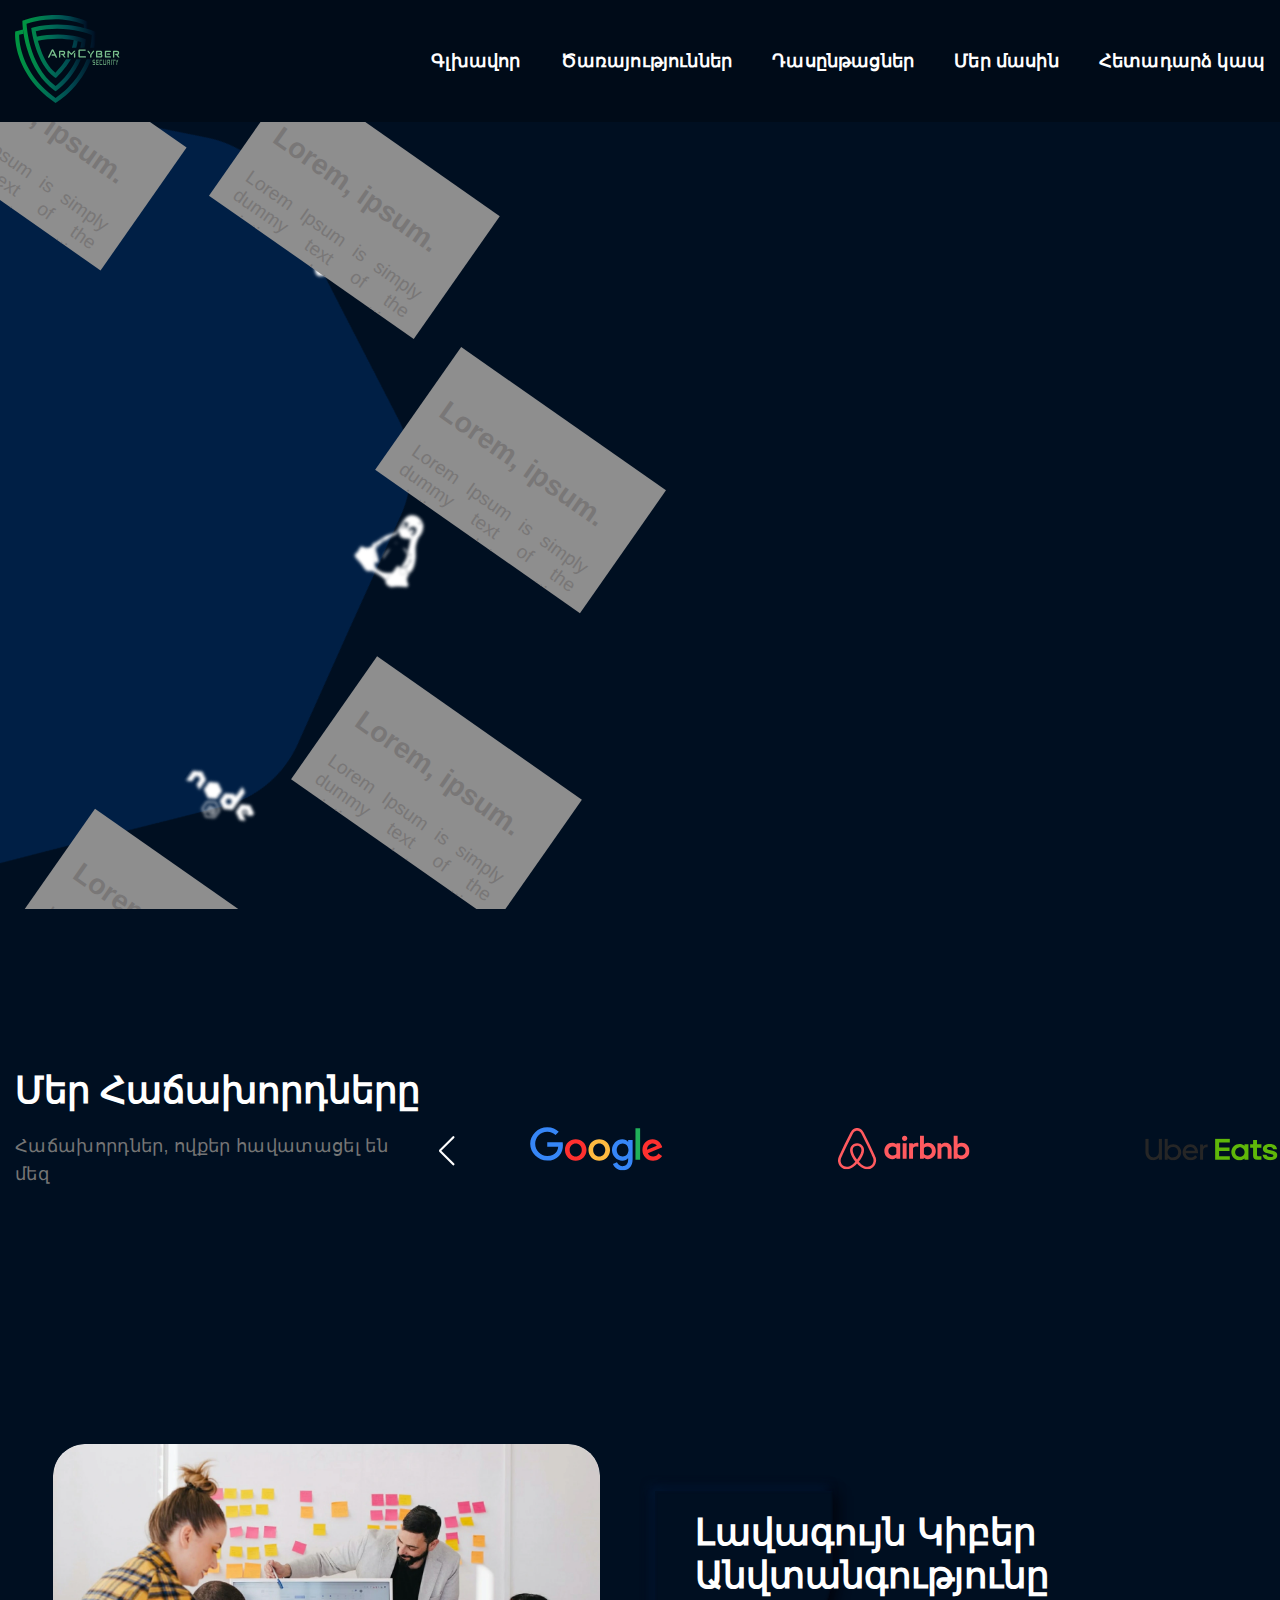
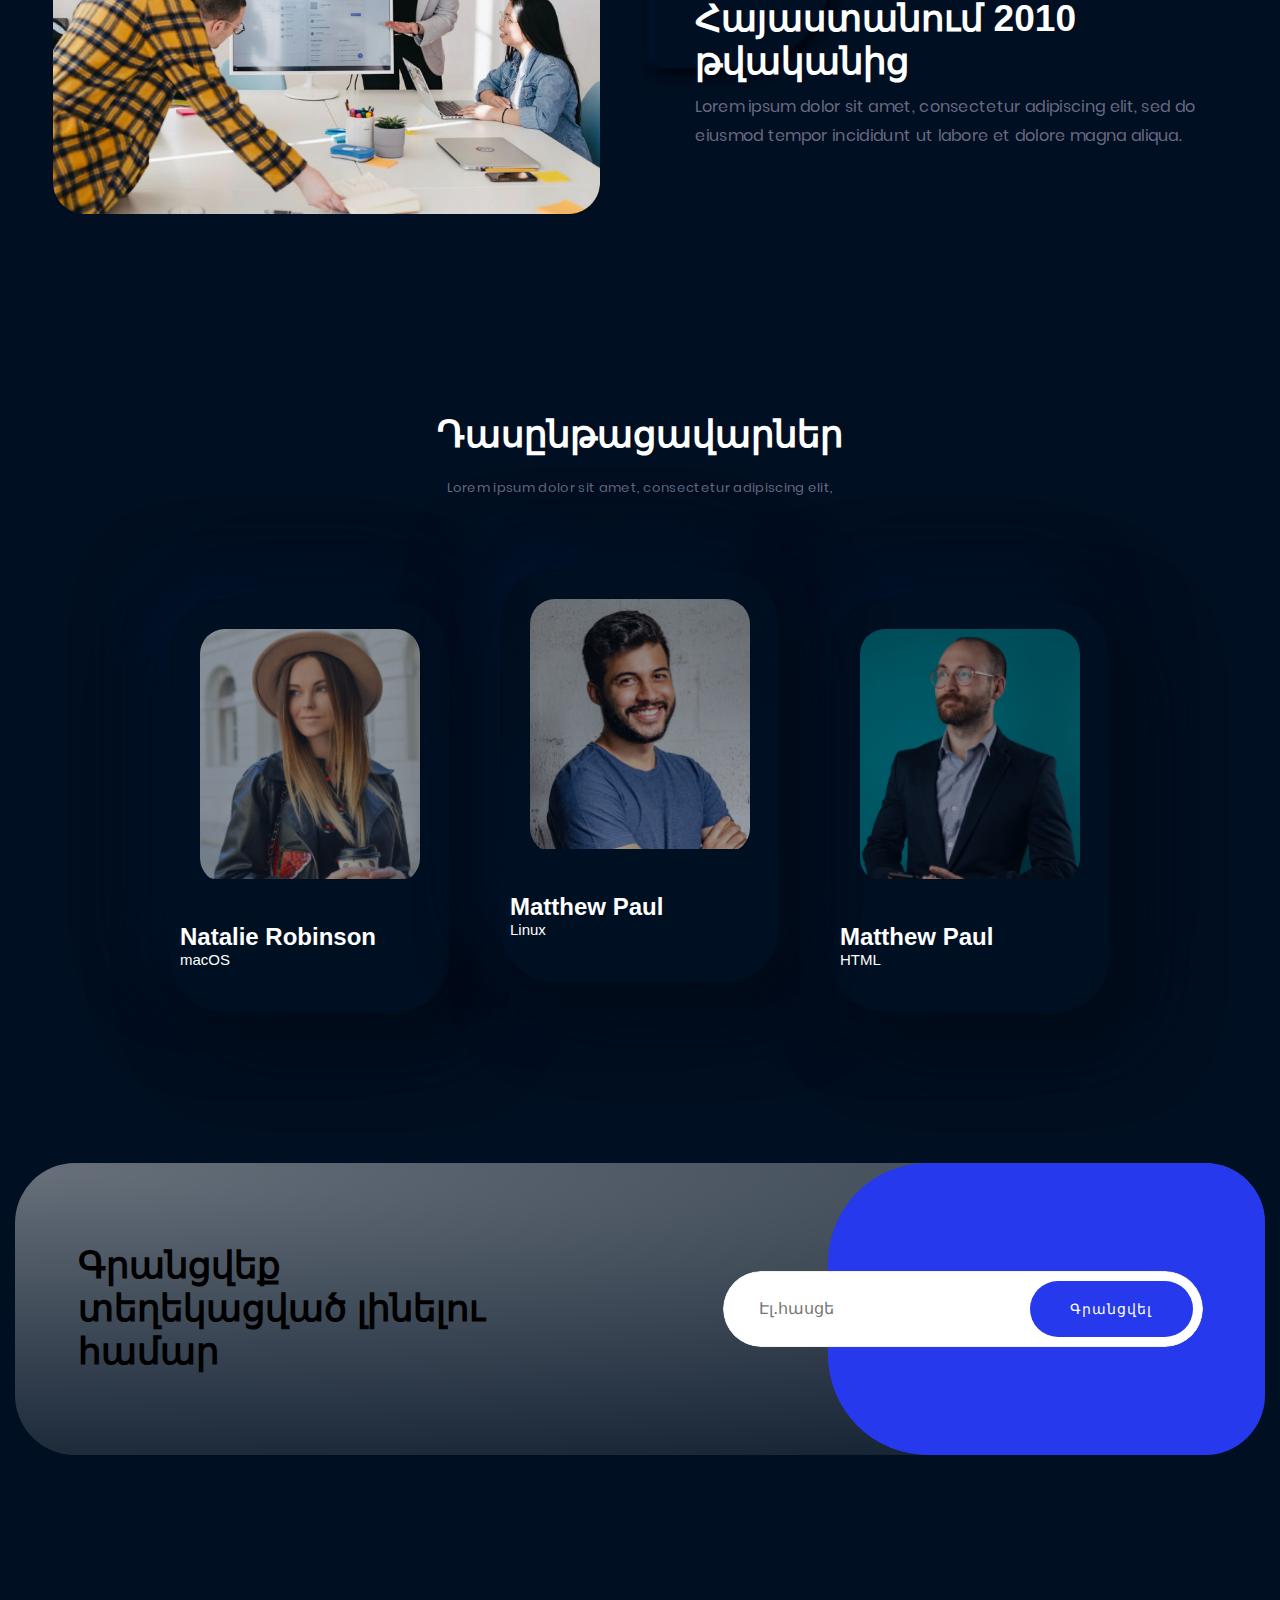
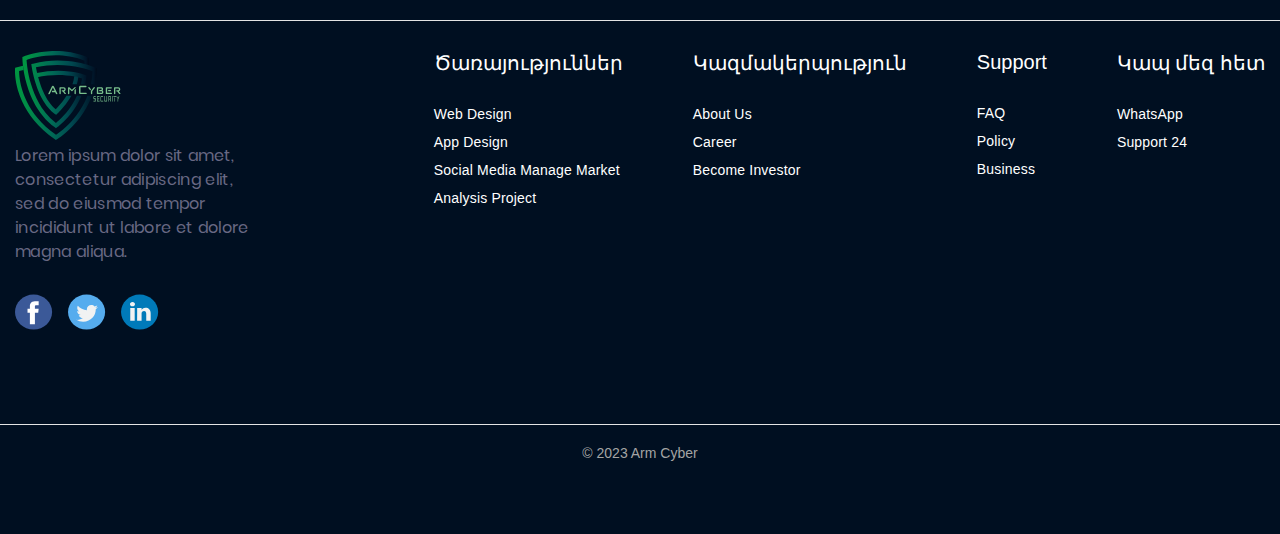
==== commit 071dedd4: "add carousel" ====
--- a/index.html
+++ b/index.html
@@ -14,13 +14,13 @@
 <body class="page__body">
    <header class="header">
       <div class="header__container container">
-         <a class="header__logo logo" href="/">
+         <a class="header__logo logo" href="index.html">
             <img class="logo__icon" src="img/svg/logo.svg" alt="logo" width="105" height="88">
          </a>
          <nav class="header__nav nav">
             <ul class="nav__list">
                <li class="nav__item">
-                  <a class="nav__link link" href="/">
+                  <a class="nav__link link" href="index.html">
                      Գլխավոր
                   </a>
                </li>
@@ -55,11 +55,124 @@
    </header>
 
    <main class="main">
-      <section class="hero">
-         <div class="hero__container">
-
-         </div>
-      </section>
+      <div class="main__carousel-container container">
+         <div class="carousel">
+            <div class="carousel__wrap" data-accordion="accordion1">
+               <div class="carousel__item slide" style="--img-num:1">
+                  <button class="carousel__button btn-reset">
+                     <img class="carousel__item-img" src="img/svg/CodeX.svg" alt="logo CodeX"></button>
+                  <div class="carousel__collapse">
+                     <div class="carousel__body">
+                        <h2>Lorem, ipsum.</h2>
+                        <p>Lorem Ipsum is simply dummy text of the printing and typesetting industry. Lorem Ipsum has
+                           been the industry's standard dummy text ever since the 1500s, when an unknown printer took
+                           a galley of type and scrambled it to make a type specimen book. It has survived not only
+                           five centuries, but also the leap into electronic typesetting, remaining essentially
+                           unchanged. It was popularised in the 1960s with the release of Letraset sheets containing
+                           Lorem Ipsum passages</p>
+                        <a href="#">Իմանալ ավելին</a>
+                     </div>
+                  </div>
+               </div>
+               <div class="carousel__item slide" style="--img-num:2;">
+                  <button class="carousel__button btn-reset"><img class="carousel__item-img" src="img/svg/HTML.svg"
+                        alt="logo HTML"></button>
+                  <div class="carousel__collapse">
+                     <div class="carousel__body">
+                        <h2>Lorem, ipsum.</h2>
+                        <p>Lorem Ipsum is simply dummy text of the printing and typesetting industry. Lorem Ipsum has
+                           been the industry's standard dummy text ever since the 1500s, when an unknown printer took
+                           a galley of type and scrambled it to make a type specimen book. It has survived not only
+                           five centuries, but also the leap into electronic typesetting, remaining essentially
+                           unchanged. It was popularised in the 1960s with the release of Letraset sheets containing
+                           Lorem Ipsum passages</p>
+                        <a href="#">Իմանալ ավելին</a>
+                     </div>
+                  </div>
+               </div>
+               <div class="carousel__item slide" style="--img-num:3;">
+                  <button class="carousel__button btn-reset"><img class="carousel__item-img" src="img/svg/Git.svg"
+                        alt="logo GIT"></button>
+                  <div class="carousel__collapse">
+                     <div class="carousel__body">
+                        <h2>Lorem, ipsum.</h2>
+                        <p>Lorem Ipsum is simply dummy text of the printing and typesetting industry. Lorem Ipsum has
+                           been the industry's standard dummy text ever since the 1500s, when an unknown printer took
+                           a galley of type and scrambled it to make a type specimen book. It has survived not only
+                           five centuries, but also the leap into electronic typesetting, remaining essentially
+                           unchanged. It was popularised in the 1960s with the release of Letraset sheets containing
+                           Lorem Ipsum passages</p>
+                        <a href="#">Իմանալ ավելին</a>
+                     </div>
+                  </div>
+               </div>
+               <div class="carousel__item slide" style="--img-num:4;">
+                  <button class="carousel__button btn-reset"><img class="carousel__item-img" src="img/svg/Linux.svg"
+                        alt="logo Linux"></button>
+                  <div class="carousel__collapse">
+                     <div class="carousel__body">
+                        <h2>Lorem, ipsum.</h2>
+                        <p>Lorem Ipsum is simply dummy text of the printing and typesetting industry. Lorem Ipsum has
+                           been the industry's standard dummy text ever since the 1500s, when an unknown printer took
+                           a galley of type and scrambled it to make a type specimen book. It has survived not only
+                           five centuries, but also the leap into electronic typesetting, remaining essentially
+                           unchanged. It was popularised in the 1960s with the release of Letraset sheets containing
+                           Lorem Ipsum passages</p>
+                        <a href="#">Իմանալ ավելին</a>
+                     </div>
+                  </div>
+               </div>
+               <div class="carousel__item slide" style="--img-num:5;">
+                  <button class="carousel__button btn-reset"><img class="carousel__item-img" src="img/svg/NodeJS.svg"
+                        alt="logo Node JS"></button>
+                  <div class="carousel__collapse">
+                     <div class="carousel__body">
+                        <h2>Lorem, ipsum.</h2>
+                        <p>Lorem Ipsum is simply dummy text of the printing and typesetting industry. Lorem Ipsum has
+                           been the industry's standard dummy text ever since the 1500s, when an unknown printer took
+                           a galley of type and scrambled it to make a type specimen book. It has survived not only
+                           five centuries, but also the leap into electronic typesetting, remaining essentially
+                           unchanged. It was popularised in the 1960s with the release of Letraset sheets containing
+                           Lorem Ipsum passages</p>
+                        <a href="#">Իմանալ ավելին</a>
+                     </div>
+                  </div>
+               </div>
+               <div class="carousel__item slide" style="--img-num:6;">
+                  <button class="carousel__button btn-reset"><img class="carousel__item-img" src="img/svg/Python.svg"
+                        alt="logo Python"></button>
+                  <div class="carousel__collapse">
+                     <div class="carousel__body">
+                        <h2>Lorem, ipsum.</h2>
+                        <p>Lorem Ipsum is simply dummy text of the printing and typesetting industry. Lorem Ipsum has
+                           been the industry's standard dummy text ever since the 1500s, when an unknown printer took
+                           a galley of type and scrambled it to make a type specimen book. It has survived not only
+                           five centuries, but also the leap into electronic typesetting, remaining essentially
+                           unchanged. It was popularised in the 1960s with the release of Letraset sheets containing
+                           Lorem Ipsum passages</p>
+                        <a href="#">Իմանալ ավելին</a>
+                     </div>
+                  </div>
+               </div>
+               <div class="carousel__item slide" style="--img-num:7;">
+                  <button class="carousel__button btn-reset"><img class="carousel__item-img" src="img/svg/macOS.svg"
+                        alt="logo macOS"></button>
+                  <div class="carousel__collapse">
+                     <div class="carousel__body">
+                        <h2>Lorem, ipsum.</h2>
+                        <p>Lorem Ipsum is simply dummy text of the printing and typesetting industry. Lorem Ipsum has
+                           been the industry's standard dummy text ever since the 1500s, when an unknown printer took
+                           a galley of type and scrambled it to make a type specimen book. It has survived not only
+                           five centuries, but also the leap into electronic typesetting, remaining essentially
+                           unchanged. It was popularised in the 1960s with the release of Letraset sheets containing
+                           Lorem Ipsum passages</p>
+                        <a href="#">Իմանալ ավելին</a>
+                     </div>
+                  </div>
+               </div>
+            </div>
+         </div>
+      </div>
 
       <section class="clients">
          <div class="clients__container container">
@@ -171,7 +284,8 @@
             <ul class="trainers__list list-reset">
                <li class="trainers__item">
                   <figure class="trainers__item-container">
-                     <div class="trainers__img-box"><img class="trainers__img img" src="img/wman.png" alt="" width="211" height="218"></div>
+                     <div class="trainers__img-box"><img class="trainers__img img" src="img/wman.png" alt="" width="211"
+                           height="218"></div>
                      <figcaption class="trainers__item-content">
                         <span class="trainers__name">Natalie Robinson</span>
                         <span class="trainers__skill">macOS</span>
@@ -182,7 +296,8 @@
                </li>
                <li class="trainers__item trainers__item_transform">
                   <figure class="trainers__item-container">
-                     <div class="trainers__img-box"><img class="trainers__img img" src="img/smail-man.png" alt="" width="243" height="252"></div>
+                     <div class="trainers__img-box"><img class="trainers__img img" src="img/smail-man.png" alt=""
+                           width="243" height="252"></div>
                      <figcaption class="trainers__item-content">
                         <span class="trainers__name">Matthew Paul</span>
                         <span class="trainers__skill">Linux</span>
@@ -193,7 +308,8 @@
                </li>
                <li class="trainers__item">
                   <figure class="trainers__item-container">
-                     <div class="trainers__img-box"><img class="trainers__img img" src="img/man.png" alt="" width="211" height="218"></div>
+                     <div class="trainers__img-box"><img class="trainers__img img" src="img/man.png" alt="" width="211"
+                           height="218"></div>
                      <figcaption class="trainers__item-content">
                         <span class="trainers__name">Matthew Paul</span>
                         <span class="trainers__skill">HTML</span>
--- a/css/repeat-style.css
+++ b/css/repeat-style.css
@@ -126,6 +126,12 @@
   transform: scale(0.8);
 }
 
+.btn-reset {
+  padding: 0;
+  background: transparent;
+  border: none;
+  cursor: pointer;
+}
 
 .dis-scroll {
   position: fixed;
--- a/css/main-page-style.css
+++ b/css/main-page-style.css
@@ -1,3 +1,88 @@
+/* carousel */
+
+.main__carousel-container{
+    overflow: hidden;
+}
+
+.carousel {
+	--slider-height: calc(400px + (880 - 400) * ((100vw - 320px) / (1512 - 320)));
+	--half-slider-height: calc(var(--slider-height) / 2);
+	position: relative;
+	width: var(--slider-height);
+	height: var(--slider-height);
+	color: #fff;
+	text-align: center;
+	display: flex;
+	align-items: center;
+	justify-content: center;
+	right: var(--half-slider-height);
+    bottom: 50px;
+    /* transform: translateX(50%); */
+	/* bottom: 35vw; */
+	/* transform: rotate(-360deg); */
+}
+@media(min-width:1512px){
+	.carousel{
+		--slider-height: 880px
+	}
+	
+}
+
+.carousel__wrap {
+	background: url(../img/Star.png) center / contain no-repeat;
+	position: absolute;
+	top: 0;
+	left: 0;
+	width: 100%;
+	height: 100%;
+	display: flex;
+	align-items: center;
+	justify-content: center;
+	transition: transform 0.3s ease 0s;
+	transform: rotateZ(-325deg);
+
+}
+
+.carousel__item {
+	width: 100px;
+	height: 100px;
+	cursor: pointer;
+	position: absolute;
+	left: 0;
+	transform: rotateZ(calc(325deg / var(--slide-length) * var(--img-num))) translateY(calc(var(--half-slider-height) / 2));
+	transform-origin: var(--half-slider-height);
+}
+
+.carousel__button {
+	transition: all 0.3s ease 0s;
+}
+
+.carousel__item-img {
+	width: 80px;
+	height: 80px;
+	transition: all 0.3s ease 0s;
+	transform: rotateZ(calc(325deg / -7 * var(--img-num)));
+}
+
+.carousel__collapse {
+	width: 250px;
+	height: 150px;
+	font-size: 19px;
+	padding: 20px;
+	overflow: hidden;
+	text-align: justify;
+	color: #797777;
+	background: #8e8e8e;
+	transform: rotateZ(calc(325deg / -7 * var(--img-num))) translateX(50%);
+}
+.carousel__collapse_open{
+}
+
+.carousel__body {
+}
+
+/* /carousel */
+
 /* clients section =======================================*/
 .clients {
     padding-top: 50px;
